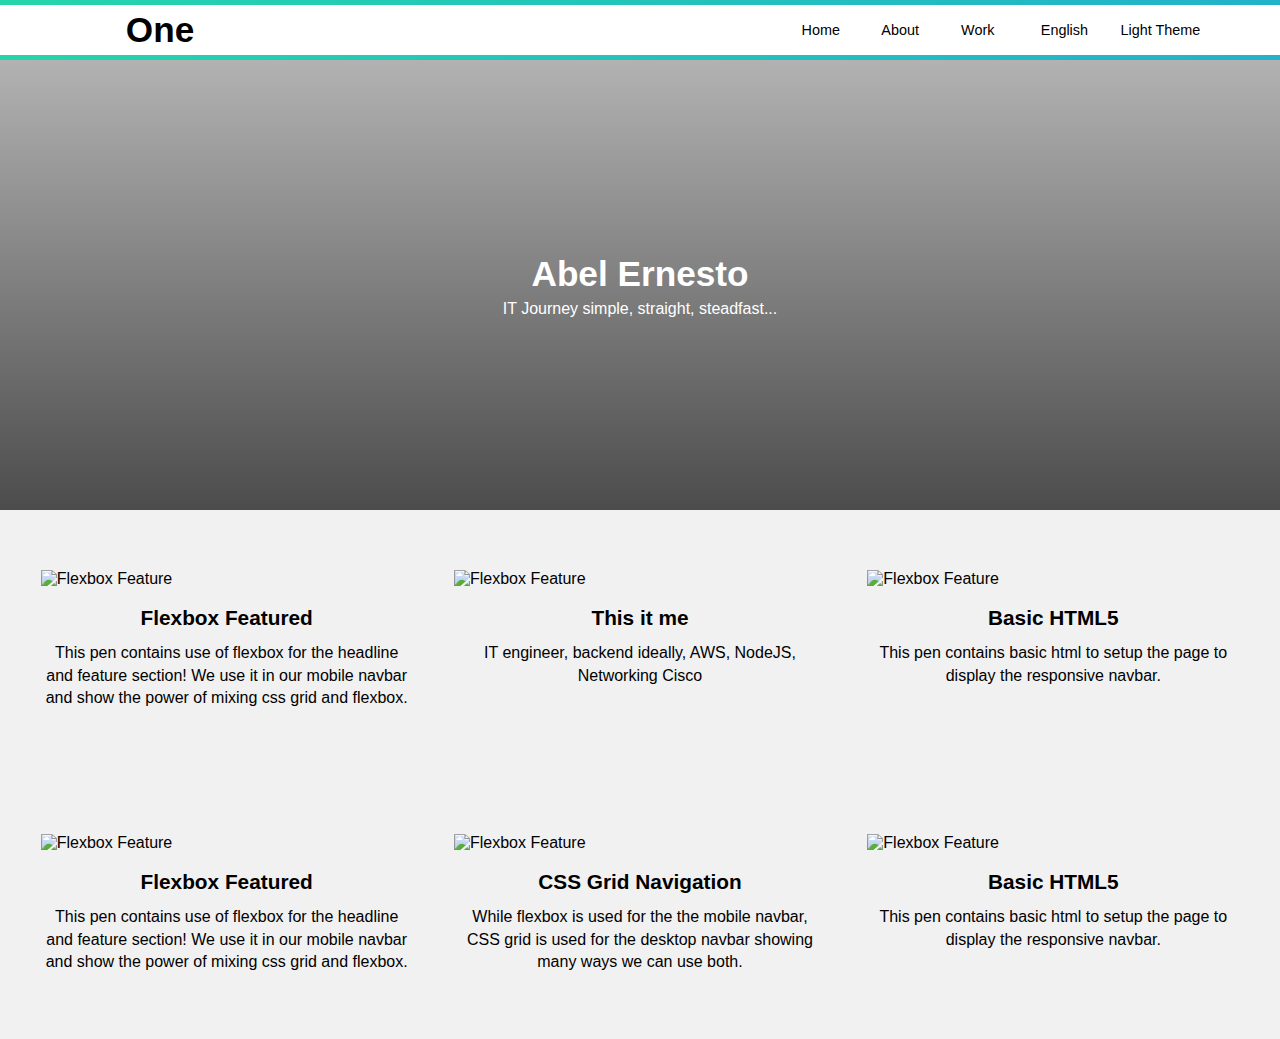
==== index.html @ b65e1120 "Commit inicial" ====
<!DOCTYPE html>
<html lang="en">
<head>
    <meta charset="UTF-8">
    <meta name="viewport" content="width=device-width, initial-scale=1.0">
    <title>Portolio 25 | Abel</title>
    <link rel="stylesheet" href="styles/style.css">
    <script src="https://ajax.googleapis.com/ajax/libs/jquery/3.7.1/jquery.min.js"></script>
    <script src="js/main.js" defer></script>
</head>
<body>
    <div class="page-wrapper">
        <div class="nav-wrapper">
         <div class="grad-bar"></div>
         <nav class="navbar">
            <a style="color: black; margin: 0; text-decoration: none; " href=""><h1 style="color: black;"  class="nav nav-item">One</h1>
            </a>
           <div class="menu-toggle" id="mobile-menu">
             <span class="bar"></span>
             <span class="bar"></span>
             <span class="bar"></span>
           </div>
           <ul class="nav no-search">
             <li class="nav-item"><a href="#">Home</a></li>
             <li class="nav-item"><a href="#">About</a></li>
             <li class="nav-item"><a href="#">Work</a></li>
             <li class="nav-item"><a href="#">English</a></li>
             <li class="nav-item"><a href="#">Light Theme</a></li>
             <!-- <i class="fas fa-search" id="search-icon"></i> -->
             <!-- <input class="search-input" type="text" placeholder="Search.."> -->
           </ul>
         </nav>
         <div class="grad-bar"></div>
         </div>
         <section class="headline">
           <h1>Abel Ernesto</h1>
           <p>IT Journey simple, straight, steadfast...</p>
         </section>
         <section class="features">
           <div class="feature-container">
             <img src="https://cdn-images-1.medium.com/max/2000/1*HFAEJvVOq4AwFuBivNu_OQ.png" alt="Flexbox Feature">
             <h2>Flexbox Featured</h2>
             <p>This pen contains use of flexbox for the headline and feature section! We use it in our mobile navbar and show the power of mixing css grid and flexbox.</p>
           </div>
           <div class="feature-container">
             <img src="https://blog.webix.com/wp-content/uploads/2017/06/20170621-CSS-Grid-Layout-710x355-tiny.png" alt="Flexbox Feature">
             <h2>This it me</h2>
             <p>IT engineer, backend ideally, AWS, NodeJS, Networking Cisco</p>
           </div>
           <div class="feature-container">
             <img src="https://cdn-images-1.medium.com/max/2000/1*HFAEJvVOq4AwFuBivNu_OQ.png" alt="Flexbox Feature">
             <h2>Basic HTML5</h2>
             <p>This pen contains basic html to setup the page to display the responsive navbar.</p>
           </div>

           
         </section>
         <section class="features">
            <div class="feature-container">
              <img src="https://cdn-images-1.medium.com/max/2000/1*HFAEJvVOq4AwFuBivNu_OQ.png" alt="Flexbox Feature">
              <h2>Flexbox Featured</h2>
              <p>This pen contains use of flexbox for the headline and feature section! We use it in our mobile navbar and show the power of mixing css grid and flexbox.</p>
            </div>
            <div class="feature-container">
              <img src="https://blog.webix.com/wp-content/uploads/2017/06/20170621-CSS-Grid-Layout-710x355-tiny.png" alt="Flexbox Feature">
              <h2>CSS Grid Navigation</h2>
              <p>While flexbox is used for the the mobile navbar, CSS grid is used for the desktop navbar showing many ways we can use both.</p>
            </div>
            <div class="feature-container">
              <img src="https://cdn-images-1.medium.com/max/2000/1*HFAEJvVOq4AwFuBivNu_OQ.png" alt="Flexbox Feature">
              <h2>Basic HTML5</h2>
              <p>This pen contains basic html to setup the page to display the responsive navbar.</p>
            </div>
 
            
          </section>
       </div>
</body>
</html>
---- styles/style.css ----
* {
    margin: 0;
    padding: 0;
    box-sizing: border-box;
    font-family: 'Lato', 'Arial', sans-serif;
  }
  
  /* HEADINGS */
  
  h1, p {
    color: #fff;
    text-align: center;
    line-height: 1.4;
  }
  
  h1 {
    font-size: 2.2rem;
  }
  
  h2 {
    color: #000;
    font-size: 1.3rem;
    text-align: center;
    line-height: 1.4;
    margin-bottom: 10px;
  }
  
  /* BASIC SETUP */
  
  .page-wrapper {
    width: 100%;
    height: auto;
  }
  
  .nav-wrapper {
    width: 100%;
    position: -webkit-sticky; /* Safari */
    position: sticky;
    top: 0;
    background-color: #fff;
  }
  
  .grad-bar {
    width: 100%;
    height: 5px;
    background: linear-gradient(-45deg, #EE7752, #E73C7E, #23A6D5, #23D5AB);
    background-size: 400% 400%;
        -webkit-animation: gradbar 15s ease infinite;
      -moz-animation: gradbar 15s ease infinite;
      animation: gradbar 15s ease infinite;
  }
  
  /* NAVIGATION */
  
  .navbar {
    display: grid;
    grid-template-columns: 1fr 3fr;
    align-items: center;
    height: 50px;
    overflow: hidden;
  }
  
  .navbar img {
    height: 16px;
    width: auto;
    justify-self: start;
    margin-left: 20px;
  }
  
  .navbar ul {
    list-style: none;
    display: grid;
    grid-template-columns: repeat(6,1fr);
    justify-self: end;
    
  }
  
  .nav-item a {
    color: #000;
    font-size: 0.9rem;
    font-weight: 400;
    text-decoration: none;
    transition: color 0.3s ease-out;
  }
  
  .nav-item a:hover {
    color: #3498db;
  }
  
  /* SECTIONS */
  
  .headline {
    width: 100%;
    height: 50vh;
    min-height: 350px;
    background: linear-gradient(rgba(0,0,0,0.3),rgba(0,0,0,0.7)), url('https://images.unsplash.com/photo-1435224668334-0f82ec57b605?ixlib=rb-1.2.1&ixid=MnwxMjA3fDB8MHxwaG90by1yZWxhdGVkfDd8fHxlbnwwfHx8fA%3D%3D&w=1000&q=80');
    background-size: cover;
    display: flex;
    flex-direction: column;
    justify-content: center;
  }
  
  .features {
    width: 100%;
    height: auto;
    background-color: #f1f1f1;
    display: flex;
    padding: 50px 20px;
    justify-content: space-around;
  }
  
  .feature-container {
    flex-basis: 30%;
    margin-top: 10px;
  }
  
  .feature-container p {
    color: #000;
    text-align: center;
    line-height: 1.4;
    margin-bottom: 15px;
  }
  
  .feature-container img {
    width: 100%;
    margin-bottom: 15px;
  }
  
  /* SEARCH FUNCTION */
  
  #search-icon {
    font-size: 0.9rem;
    margin-top: 3px;
    margin-left: 15px;
    transition: color 0.3s ease-out;
  }
  
  #search-icon:hover {
    color: #3498db;
    cursor: pointer;
  }
  
  .search {
    transform: translate(-35%);
    -webkit-transform: translate(-35%);
    transition: transform 0.7s ease-in-out;
    color: #3498db;
  }
  
  .no-search {
    transform: translate(0);
    transition: transform 0.7s ease-in-out;
  }
  
  .search-input {
    position: absolute;
    top: -4px;
    right: -125px;
    opacity: 0;
    z-index: -1;
    transition: opacity 0.6s ease;
  }
  
  .search-active {
    opacity: 1;
    z-index: 0;
  }
  
  input {
    border: 0;
    border-left: 1px solid #ccc;
    border-radius: 0; /* FOR SAFARI */
    outline: 0;
    padding: 5px;
  }
  
  /* MOBILE MENU & ANIMATION */
  
  .menu-toggle .bar{
    width: 25px;
    height: 3px;
    background-color: #3f3f3f;
    margin: 5px auto;
    -webkit-transition: all 0.3s ease-in-out;
    -o-transition: all 0.3s ease-in-out;
    transition: all 0.3s ease-in-out;
  }
  
  .menu-toggle {
    justify-self: end;
    margin-right: 25px;
    display: none;
  }
  
  .menu-toggle:hover{
    cursor: pointer;
  }
  
  #mobile-menu.is-active .bar:nth-child(2){
    opacity: 0;
  }
  
  #mobile-menu.is-active .bar:nth-child(1){
    -webkit-transform: translateY(8px) rotate(45deg);
    -ms-transform: translateY(8px) rotate(45deg);
    -o-transform: translateY(8px) rotate(45deg);
    transform: translateY(8px) rotate(45deg);
  }
  
  #mobile-menu.is-active .bar:nth-child(3){
    -webkit-transform: translateY(-8px) rotate(-45deg);
    -ms-transform: translateY(-8px) rotate(-45deg);
    -o-transform: translateY(-8px) rotate(-45deg);
    transform: translateY(-8px) rotate(-45deg);
  }
  
  /* KEYFRAME ANIMATIONS */
  
  @-webkit-keyframes gradbar {
      0% {
          background-position: 0% 50%
      }
      50% {
          background-position: 100% 50%
      }
      100% {
          background-position: 0% 50%
      }
  }
  
  @-moz-keyframes gradbar {
      0% {
          background-position: 0% 50%
      }
      50% {
          background-position: 100% 50%
      }
      100% {
          background-position: 0% 50%
      }
  }
  
  @keyframes gradbar {
      0% {
          background-position: 0% 50%
      }
      50% {
          background-position: 100% 50%
      }
      100% {
          background-position: 0% 50%
      }
  }
  
  /* Media Queries */
  
    /* Mobile Devices - Phones/Tablets */
  
  @media only screen and (max-width: 720px) { 
    .features {
      flex-direction: column;
      padding: 50px;
    }
    
    /* MOBILE HEADINGS */
    
    h1 {
      font-size: 1.9rem;
    }
    
    h2 {
      font-size: 1rem;
    }
    
    p {
      font-size: 0.8rem;
    }
    
    /* MOBILE NAVIGATION */
       
    .navbar ul {
      display: flex;
      flex-direction: column;
      position: fixed;
      justify-content: start;
      top: 55px;
      background-color: #ffffffa7;
      width: 60%;
      height: calc(100vh - 55px);
      transform: translate(100%);
      text-align: center;
      overflow: hidden;
    }
    
    .navbar li {
      padding: 15px;
    }
    
    .navbar li:first-child {
      margin-top: 50px;
    }

    .navbar li:last-child {
        margin-top: 200px;
      }
    
    .navbar li a {
      font-size: 1rem;
    }
     
    .menu-toggle, .bar {
      display: block;
      cursor: pointer;
    }
    
    .mobile-nav {
    transform: translate(0%)!important;
  }
    
    /* SECTIONS */
    
    .headline {
      height: 20vh;
    }
      
    .feature-container p {
      margin-bottom: 25px;
    }
    
    .feature-container {
      margin-top: 20px;
    }
    
    .feature-container:nth-child(2) {
      order: -1;
    }
    
    /* SEARCH DISABLED ON MOBILE */
    
    #search-icon {
      display: none;
    }
    
    .search-input {
    display: none;
   }
    
  }
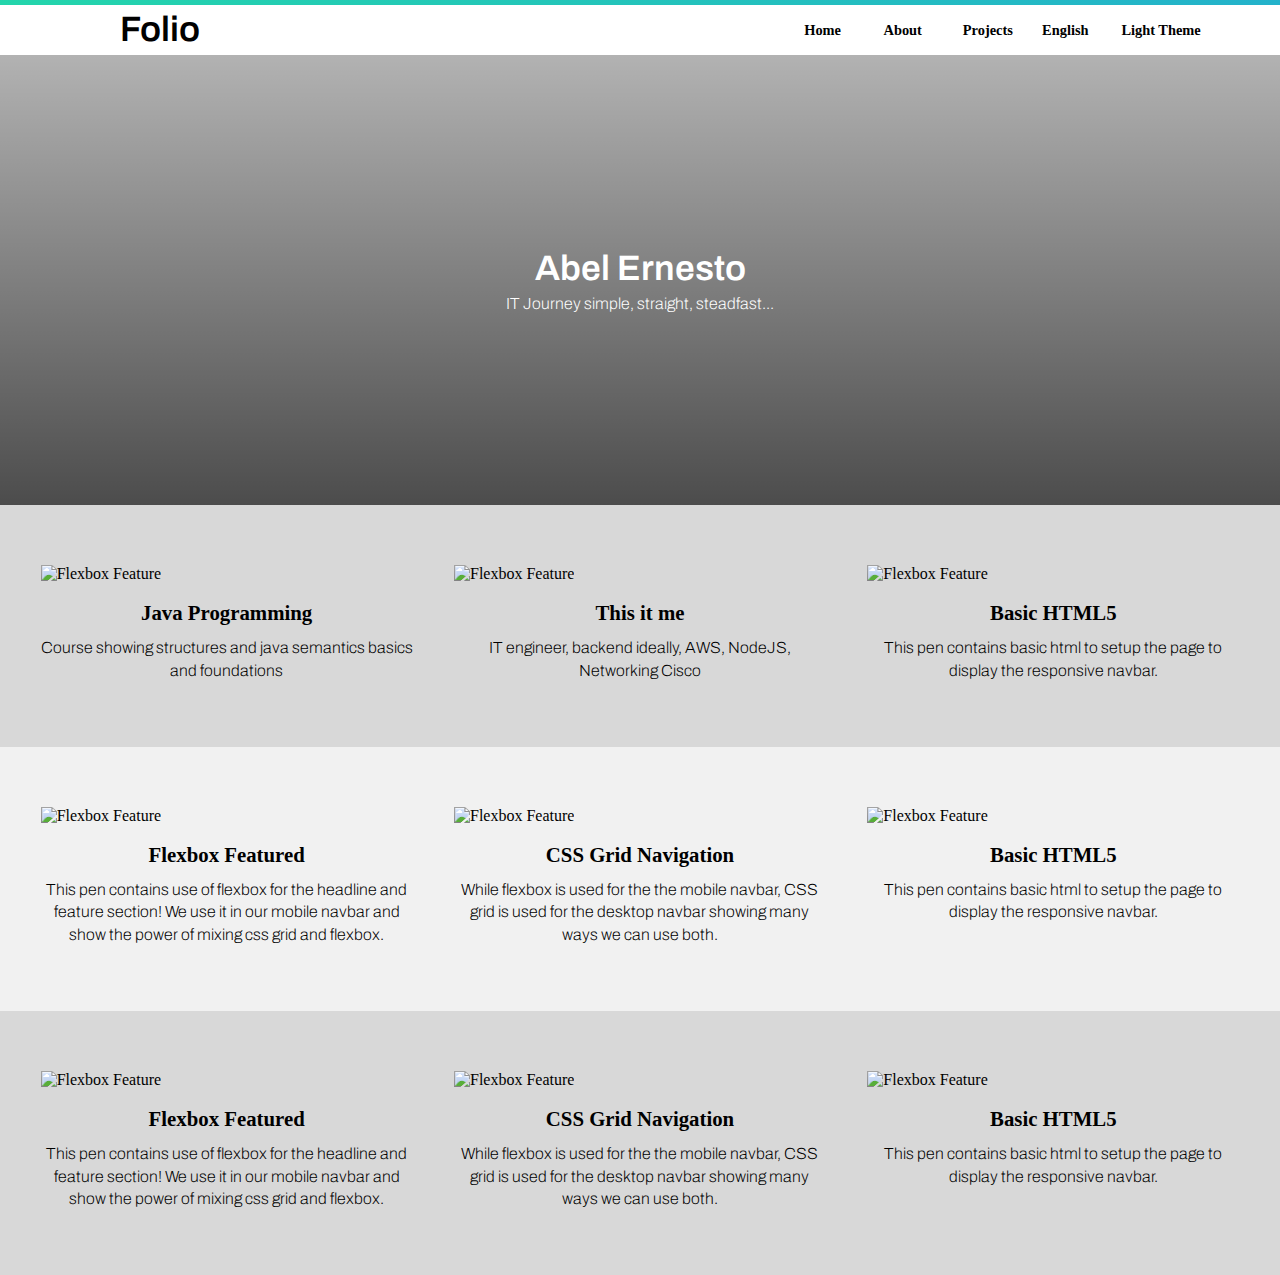
==== commit 76be1a0e: "cambios en estilo agregue fuentes" ====
--- a/index.html
+++ b/index.html
@@ -13,7 +13,7 @@
         <div class="nav-wrapper">
          <div class="grad-bar"></div>
          <nav class="navbar">
-            <a style="color: black; margin: 0; text-decoration: none; " href=""><h1 style="color: black;"  class="nav nav-item">One</h1>
+            <a style="color: black; margin: 0; text-decoration: none;" class="img" href="index.html"><h1 style="color: black;"  class="nav nav-item">Folio</h1>
             </a>
            <div class="menu-toggle" id="mobile-menu">
              <span class="bar"></span>
@@ -23,24 +23,28 @@
            <ul class="nav no-search">
              <li class="nav-item"><a href="#">Home</a></li>
              <li class="nav-item"><a href="#">About</a></li>
-             <li class="nav-item"><a href="#">Work</a></li>
-             <li class="nav-item"><a href="#">English</a></li>
+             <li class="nav-item"><a href="#">Projects</a></li>
+             <li class="nav-item nav-opt"><a href="#">English</a></li>
              <li class="nav-item"><a href="#">Light Theme</a></li>
              <!-- <i class="fas fa-search" id="search-icon"></i> -->
              <!-- <input class="search-input" type="text" placeholder="Search.."> -->
            </ul>
          </nav>
-         <div class="grad-bar"></div>
+
+
+         <!-- <div class="grad-bar"></div> -->
          </div>
          <section class="headline">
            <h1>Abel Ernesto</h1>
            <p>IT Journey simple, straight, steadfast...</p>
          </section>
-         <section class="features">
+         <section class="group">
            <div class="feature-container">
-             <img src="https://cdn-images-1.medium.com/max/2000/1*HFAEJvVOq4AwFuBivNu_OQ.png" alt="Flexbox Feature">
-             <h2>Flexbox Featured</h2>
-             <p>This pen contains use of flexbox for the headline and feature section! We use it in our mobile navbar and show the power of mixing css grid and flexbox.</p>
+            <!-- <iframe src="assets/clmscertificateprg-AwvrP2bQORFzw5M7.pdf" width="100%" height="200px"> -->
+              <img src="https://cdn-images-1.medium.com/max/2000/1*HFAEJvVOq4AwFuBivNu_OQ.png" alt="Flexbox Feature">
+
+             <h2>Java Programming</h2>
+             <p>Course showing structures and java semantics basics and foundations</p>
            </div>
            <div class="feature-container">
              <img src="https://blog.webix.com/wp-content/uploads/2017/06/20170621-CSS-Grid-Layout-710x355-tiny.png" alt="Flexbox Feature">
@@ -55,7 +59,7 @@
 
            
          </section>
-         <section class="features">
+         <section class="group">
             <div class="feature-container">
               <img src="https://cdn-images-1.medium.com/max/2000/1*HFAEJvVOq4AwFuBivNu_OQ.png" alt="Flexbox Feature">
               <h2>Flexbox Featured</h2>
@@ -71,8 +75,24 @@
               <h2>Basic HTML5</h2>
               <p>This pen contains basic html to setup the page to display the responsive navbar.</p>
             </div>
- 
-            
+          </section>
+
+          <section class="group">
+            <div class="feature-container">
+              <img src="https://cdn-images-1.medium.com/max/2000/1*HFAEJvVOq4AwFuBivNu_OQ.png" alt="Flexbox Feature">
+              <h2>Flexbox Featured</h2>
+              <p>This pen contains use of flexbox for the headline and feature section! We use it in our mobile navbar and show the power of mixing css grid and flexbox.</p>
+            </div>
+            <div class="feature-container">
+              <img src="https://blog.webix.com/wp-content/uploads/2017/06/20170621-CSS-Grid-Layout-710x355-tiny.png" alt="Flexbox Feature">
+              <h2>CSS Grid Navigation</h2>
+              <p>While flexbox is used for the the mobile navbar, CSS grid is used for the desktop navbar showing many ways we can use both.</p>
+            </div>
+            <div class="feature-container">
+              <img src="https://cdn-images-1.medium.com/max/2000/1*HFAEJvVOq4AwFuBivNu_OQ.png" alt="Flexbox Feature">
+              <h2>Basic HTML5</h2>
+              <p>This pen contains basic html to setup the page to display the responsive navbar.</p>
+            </div>
           </section>
        </div>
 </body>
--- a/styles/style.css
+++ b/styles/style.css
@@ -1,8 +1,22 @@
+/* Fonts */
+@font-face {
+  font-family: 'Archivo';
+  src: url('/fonts/Archivo/Archivo-VariableFont_wdth,wght.ttf') format('truetype');
+  font-weight: 600;
+  font-style: normal;
+}
+
+@font-face {
+  font-family: 'Archivo1';
+  src: url('/fonts/Archivo/Archivo-VariableFont_wdth,wght.ttf') format('truetype');
+  font-weight: 200;
+  font-style: normal;
+}
+
 * {
     margin: 0;
     padding: 0;
     box-sizing: border-box;
-    font-family: 'Lato', 'Arial', sans-serif;
   }
   
   /* HEADINGS */
@@ -11,10 +25,12 @@
     color: #fff;
     text-align: center;
     line-height: 1.4;
+    font-family: 'Archivo1', sans-serif;
   }
   
   h1 {
     font-size: 2.2rem;
+    font-family: 'Archivo', sans-serif;
   }
   
   h2 {
@@ -58,8 +74,9 @@
     align-items: center;
     height: 50px;
     overflow: hidden;
-  }
-  
+    /* background-color: rgb(56, 56, 56); */
+  }
+
   .navbar img {
     height: 16px;
     width: auto;
@@ -81,10 +98,12 @@
     font-weight: 400;
     text-decoration: none;
     transition: color 0.3s ease-out;
+    font-weight: bolder;
   }
   
   .nav-item a:hover {
-    color: #3498db;
+    color: #2694dd;
+    
   }
   
   /* SECTIONS */
@@ -100,13 +119,17 @@
     justify-content: center;
   }
   
-  .features {
+  .group {
     width: 100%;
     height: auto;
     background-color: #f1f1f1;
     display: flex;
     padding: 50px 20px;
     justify-content: space-around;
+  }
+
+  .group:nth-child(odd) {
+    background-color: rgb(216, 216, 216);
   }
   
   .feature-container {
@@ -191,6 +214,7 @@
     margin-right: 25px;
     display: none;
   }
+  
   
   .menu-toggle:hover{
     cursor: pointer;
@@ -300,8 +324,8 @@
       margin-top: 50px;
     }
 
-    .navbar li:last-child {
-        margin-top: 200px;
+    .navbar .nav-opt {
+        margin-top: 100%;
       }
     
     .navbar li a {
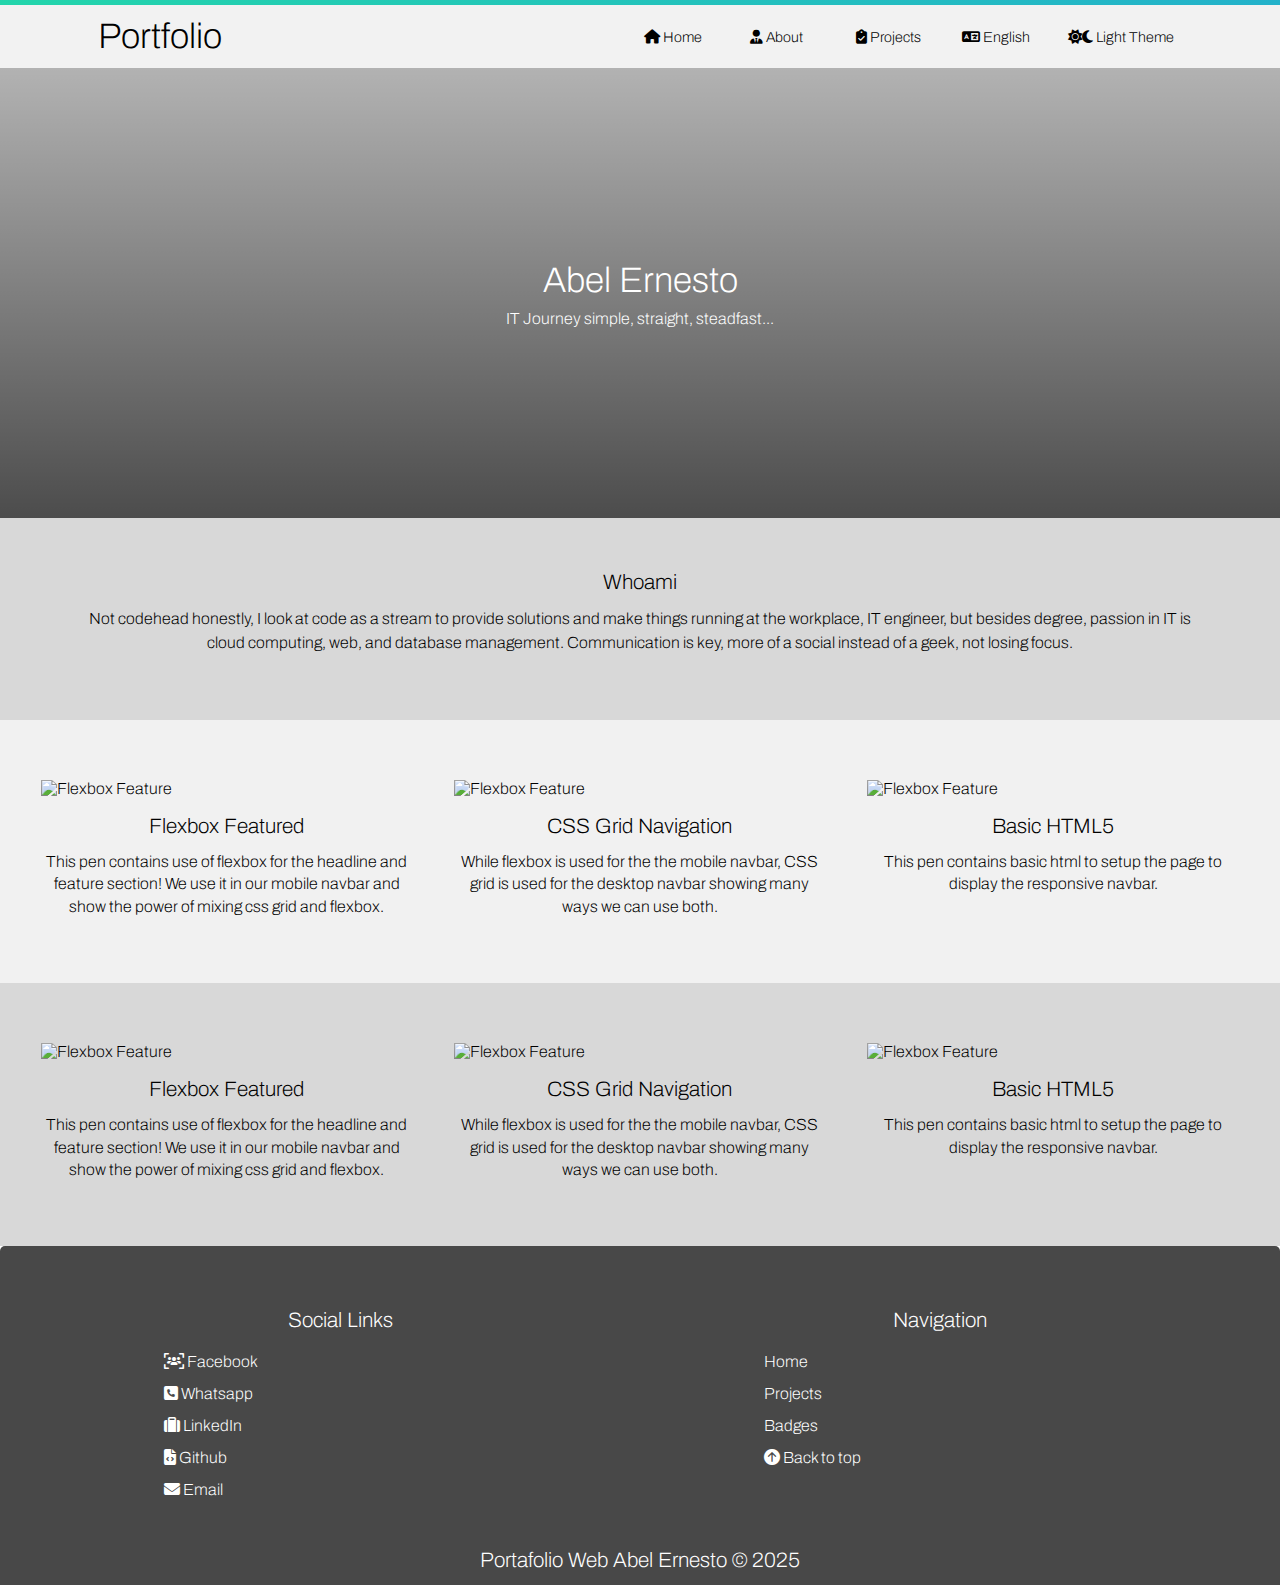
==== commit 83f3b9e1: "Cambios tema negro footer, anchors" ====
--- a/index.html
+++ b/index.html
@@ -1,99 +1,175 @@
 <!DOCTYPE html>
 <html lang="en">
-<head>
-    <meta charset="UTF-8">
-    <meta name="viewport" content="width=device-width, initial-scale=1.0">
-    <title>Portolio 25 | Abel</title>
-    <link rel="stylesheet" href="styles/style.css">
+  <head>
+    <meta charset="UTF-8" />
+    <meta name="viewport" content="width=device-width, initial-scale=1.0" />
+    <title>Portfolio 25 | Abel</title>
+    <link rel="stylesheet" href="styles/style.css" />
     <script src="https://ajax.googleapis.com/ajax/libs/jquery/3.7.1/jquery.min.js"></script>
+    <link
+      rel="stylesheet"
+      href="https://cdnjs.cloudflare.com/ajax/libs/font-awesome/6.5.0/css/all.min.css"
+    />
     <script src="js/main.js" defer></script>
-</head>
-<body>
+  </head>
+  <body>
     <div class="page-wrapper">
-        <div class="nav-wrapper">
-         <div class="grad-bar"></div>
-         <nav class="navbar">
-            <a style="color: black; margin: 0; text-decoration: none;" class="img" href="index.html"><h1 style="color: black;"  class="nav nav-item">Folio</h1>
-            </a>
-           <div class="menu-toggle" id="mobile-menu">
-             <span class="bar"></span>
-             <span class="bar"></span>
-             <span class="bar"></span>
-           </div>
-           <ul class="nav no-search">
-             <li class="nav-item"><a href="#">Home</a></li>
-             <li class="nav-item"><a href="#">About</a></li>
-             <li class="nav-item"><a href="#">Projects</a></li>
-             <li class="nav-item nav-opt"><a href="#">English</a></li>
-             <li class="nav-item"><a href="#">Light Theme</a></li>
-             <!-- <i class="fas fa-search" id="search-icon"></i> -->
-             <!-- <input class="search-input" type="text" placeholder="Search.."> -->
-           </ul>
-         </nav>
+      <div class="nav-wrapper">
+        <div class="grad-bar"></div>
+        <nav class="navbar">
+          <a href="index.html">
+            <h1 class="nav-title">
+              <span>P</span><span>o</span><span>r</span><span>t</span
+              ><span>f</span><span>o</span><span>l</span><span>i</span
+              ><span>o</span>
+            </h1>
+          </a>
+          <div class="menu-toggle" id="mobile-menu">
+            <span class="bar"></span>
+            <span class="bar"></span>
+            <span class="bar"></span>
+          </div>
+          <ul class="nav no-search">
+            <li class="nav-item">
+              <a href="#"> <i class="fa-solid fa-house"></i> Home</a>
+            </li>
+            <li class="nav-item">
+              <a href="#"> <i class="fa-solid fa-user-tie"></i> About</a>
+            </li>
+            <li class="nav-item">
+              <a href="projects.html" target="_self">
+                <i class="fa-solid fa-clipboard-check"></i> Projects</a
+              >
+            </li>
+            <li class="nav-item nav-opt">
+              <a href="#"> <i class="fa-solid fa-language"></i> English</a>
+            </li>
+            <li class="nav-item">
+              <a href="#" onclick="toggleTheme()">
+                <i class="fa-solid fa-sun"></i
+                ><i class="fa-solid fa-moon"></i> Light Theme</a
+              >
+            </li>
+          </ul>
+        </nav>
+      </div>
+      <section class="headline" id="home">
+        <h1>Abel Ernesto</h1>
+        <p>IT Journey simple, straight, steadfast...</p>
+      </section>
+      <section class="group">
+        <div class="about-container">
+          <h2>Whoami</h2>
+          <p>
+            Not codehead honestly, I look at code as a stream to provide
+            solutions and make things running at the workplace, IT engineer, but
+            besides degree, passion in IT is cloud computing, web, and database
+            management. Communication is key, more of a social instead of a geek, not losing focus.
+          </p>
+        </div>
+      </section>
+      <section class="group">
+        <div class="feature-container">
+          <img
+            src="https://cdn-images-1.medium.com/max/2000/1*HFAEJvVOq4AwFuBivNu_OQ.png"
+            alt="Flexbox Feature"
+          />
+          <h2>Flexbox Featured</h2>
+          <p>
+            This pen contains use of flexbox for the headline and feature
+            section! We use it in our mobile navbar and show the power of mixing
+            css grid and flexbox.
+          </p>
+        </div>
+        <div class="feature-container">
+          <img
+            src="https://blog.webix.com/wp-content/uploads/2017/06/20170621-CSS-Grid-Layout-710x355-tiny.png"
+            alt="Flexbox Feature"
+          />
+          <h2>CSS Grid Navigation</h2>
+          <p>
+            While flexbox is used for the the mobile navbar, CSS grid is used
+            for the desktop navbar showing many ways we can use both.
+          </p>
+        </div>
+        <div class="feature-container">
+          <img
+            src="https://cdn-images-1.medium.com/max/2000/1*HFAEJvVOq4AwFuBivNu_OQ.png"
+            alt="Flexbox Feature"
+          />
+          <h2>Basic HTML5</h2>
+          <p>
+            This pen contains basic html to setup the page to display the
+            responsive navbar.
+          </p>
+        </div>
+      </section>
 
+      <section class="group">
+        <div class="feature-container">
+          <img
+            src="https://cdn-images-1.medium.com/max/2000/1*HFAEJvVOq4AwFuBivNu_OQ.png"
+            alt="Flexbox Feature"
+          />
+          <h2>Flexbox Featured</h2>
+          <p>
+            This pen contains use of flexbox for the headline and feature
+            section! We use it in our mobile navbar and show the power of mixing
+            css grid and flexbox.
+          </p>
+        </div>
+        <div class="feature-container">
+          <img
+            src="https://blog.webix.com/wp-content/uploads/2017/06/20170621-CSS-Grid-Layout-710x355-tiny.png"
+            alt="Flexbox Feature"
+          />
+          <h2>CSS Grid Navigation</h2>
+          <p>
+            While flexbox is used for the the mobile navbar, CSS grid is used
+            for the desktop navbar showing many ways we can use both.
+          </p>
+        </div>
+        <div class="feature-container">
+          <img
+            src="https://cdn-images-1.medium.com/max/2000/1*HFAEJvVOq4AwFuBivNu_OQ.png"
+            alt="Flexbox Feature"
+          />
+          <h2>Basic HTML5</h2>
+          <p>
+            This pen contains basic html to setup the page to display the
+            responsive navbar.
+          </p>
+        </div>
+      </section>
 
-         <!-- <div class="grad-bar"></div> -->
-         </div>
-         <section class="headline">
-           <h1>Abel Ernesto</h1>
-           <p>IT Journey simple, straight, steadfast...</p>
-         </section>
-         <section class="group">
-           <div class="feature-container">
-            <!-- <iframe src="assets/clmscertificateprg-AwvrP2bQORFzw5M7.pdf" width="100%" height="200px"> -->
-              <img src="https://cdn-images-1.medium.com/max/2000/1*HFAEJvVOq4AwFuBivNu_OQ.png" alt="Flexbox Feature">
+      <section class="footer">
+        <div class="footer-container">
+          <h2>Social Links</h2>
 
-             <h2>Java Programming</h2>
-             <p>Course showing structures and java semantics basics and foundations</p>
-           </div>
-           <div class="feature-container">
-             <img src="https://blog.webix.com/wp-content/uploads/2017/06/20170621-CSS-Grid-Layout-710x355-tiny.png" alt="Flexbox Feature">
-             <h2>This it me</h2>
-             <p>IT engineer, backend ideally, AWS, NodeJS, Networking Cisco</p>
-           </div>
-           <div class="feature-container">
-             <img src="https://cdn-images-1.medium.com/max/2000/1*HFAEJvVOq4AwFuBivNu_OQ.png" alt="Flexbox Feature">
-             <h2>Basic HTML5</h2>
-             <p>This pen contains basic html to setup the page to display the responsive navbar.</p>
-           </div>
+          <p><i class="fa-solid fa-users-viewfinder"></i> Facebook</p>
+          <p><i class="fa-solid fa-square-phone"></i> Whatsapp</p>
+          <p><i class="fa-solid fa-suitcase"></i> LinkedIn</p>
+          <p><i class="fa-solid fa-file-code"></i> Github</p>
+          <p><i class="fa-solid fa-envelope"></i> Email</p>
+        </div>
 
-           
-         </section>
-         <section class="group">
-            <div class="feature-container">
-              <img src="https://cdn-images-1.medium.com/max/2000/1*HFAEJvVOq4AwFuBivNu_OQ.png" alt="Flexbox Feature">
-              <h2>Flexbox Featured</h2>
-              <p>This pen contains use of flexbox for the headline and feature section! We use it in our mobile navbar and show the power of mixing css grid and flexbox.</p>
-            </div>
-            <div class="feature-container">
-              <img src="https://blog.webix.com/wp-content/uploads/2017/06/20170621-CSS-Grid-Layout-710x355-tiny.png" alt="Flexbox Feature">
-              <h2>CSS Grid Navigation</h2>
-              <p>While flexbox is used for the the mobile navbar, CSS grid is used for the desktop navbar showing many ways we can use both.</p>
-            </div>
-            <div class="feature-container">
-              <img src="https://cdn-images-1.medium.com/max/2000/1*HFAEJvVOq4AwFuBivNu_OQ.png" alt="Flexbox Feature">
-              <h2>Basic HTML5</h2>
-              <p>This pen contains basic html to setup the page to display the responsive navbar.</p>
-            </div>
-          </section>
-
-          <section class="group">
-            <div class="feature-container">
-              <img src="https://cdn-images-1.medium.com/max/2000/1*HFAEJvVOq4AwFuBivNu_OQ.png" alt="Flexbox Feature">
-              <h2>Flexbox Featured</h2>
-              <p>This pen contains use of flexbox for the headline and feature section! We use it in our mobile navbar and show the power of mixing css grid and flexbox.</p>
-            </div>
-            <div class="feature-container">
-              <img src="https://blog.webix.com/wp-content/uploads/2017/06/20170621-CSS-Grid-Layout-710x355-tiny.png" alt="Flexbox Feature">
-              <h2>CSS Grid Navigation</h2>
-              <p>While flexbox is used for the the mobile navbar, CSS grid is used for the desktop navbar showing many ways we can use both.</p>
-            </div>
-            <div class="feature-container">
-              <img src="https://cdn-images-1.medium.com/max/2000/1*HFAEJvVOq4AwFuBivNu_OQ.png" alt="Flexbox Feature">
-              <h2>Basic HTML5</h2>
-              <p>This pen contains basic html to setup the page to display the responsive navbar.</p>
-            </div>
-          </section>
-       </div>
-</body>
-</html>+        <div class="footer-container">
+          <h2>Navigation</h2>
+          <p><a href="#home">Home</a></p>
+          <p><a href="projects.html" target="_self">Projects</a></p>
+          <p><a href="#home">Badges</a></p>
+          <p>
+            <a href="#home">
+              <i class="fa-solid fa-circle-arrow-up"></i> Back to top</a
+            >
+          </p>
+        </div>
+      </section>
+    </div>
+    <section class="footer" style="padding: 0; margin: 0; border-radius: 0">
+      <div>
+        <h2>Portafolio Web Abel Ernesto &copy; 2025</h2>
+      </div>
+    </section>
+  </body>
+</html>
--- a/styles/style.css
+++ b/styles/style.css
@@ -13,10 +13,27 @@
   font-style: normal;
 }
 
+@font-face {
+  font-family: 'Pacifico';
+  src: url('/fonts/Pacifico/Pacifico-Regular.ttf') format('truetype');
+  font-weight: 200;
+  font-style: normal;
+}
+
 * {
+    font-family: 'Archivo1', sans-serif;
     margin: 0;
     padding: 0;
     box-sizing: border-box;
+    cursor: default;
+    scroll-behavior: smooth;
+  }
+
+  a{
+    text-decoration: none;
+  }
+  a:visited{
+    color: transparent;
   }
   
   /* HEADINGS */
@@ -24,13 +41,13 @@
   h1, p {
     color: #fff;
     text-align: center;
-    line-height: 1.4;
+    line-height: 1.5;
     font-family: 'Archivo1', sans-serif;
   }
   
   h1 {
     font-size: 2.2rem;
-    font-family: 'Archivo', sans-serif;
+    /* font-family: 'Archivo', sans-serif; */
   }
   
   h2 {
@@ -72,17 +89,65 @@
     display: grid;
     grid-template-columns: 1fr 3fr;
     align-items: center;
-    height: 50px;
+    /* height: 50px; */
     overflow: hidden;
     /* background-color: rgb(56, 56, 56); */
   }
 
-  .navbar img {
-    height: 16px;
-    width: auto;
-    justify-self: start;
-    margin-left: 20px;
-  }
+  .navbar .nav-title {
+    color: black;
+    /* font-family: "Pacifico" !important; */
+    /* margin-left: 0px; */
+    padding: 5px;
+
+    /* margin-bottom: 25px; */
+  }
+  /* .navbar .nav-title:hover {
+    color: red;
+
+  } */
+
+  .nav-title span {
+    display: inline;
+    transition: background-color 0.3s ease;
+  }
+  
+  /* Base hover style - triggers only when hovering the entire title */
+  .nav-title:hover span {
+    background-color: rgb(100, 180, 220);
+    border-radius: 2px;
+  }
+  
+
+  /* Delays to make the background change one letter after another */
+  .nav-title:hover span:nth-child(1) {
+    transition-delay: 0s;
+  }
+  .nav-title:hover span:nth-child(2) {
+    transition-delay: 0.1s;
+  }
+  .nav-title:hover span:nth-child(3) {
+    transition-delay: 0.2s;
+  }
+  .nav-title:hover span:nth-child(4) {
+    transition-delay: 0.3s;
+  }
+  .nav-title:hover span:nth-child(5) {
+    transition-delay: 0.4s;
+  }
+  .nav-title:hover span:nth-child(6) {
+    transition-delay: 0.5s;
+  }
+  .nav-title:hover span:nth-child(7) {
+    transition-delay: 0.6s;
+  }
+  .nav-title:hover span:nth-child(8) {
+    transition-delay: 0.7s;
+  }
+  .nav-title:hover span:nth-child(9) {
+    transition-delay: 0.8s;
+  }
+  
   
   .navbar ul {
     list-style: none;
@@ -128,10 +193,46 @@
     justify-content: space-around;
   }
 
+  .footer {
+    border-radius: 5px 5px 0 0;
+    width: 100%;
+    height: auto;
+
+    background-color: #484848;
+    display: flex;
+    padding: 40px;
+    justify-content: space-around;
+    
+  }
+  .footer h2, .footer p, .footer a {
+    color: white;
+    
+  }
+  .footer-container {
+    flex-basis: 30%;
+    margin-top: 20px;
+  }
+  .footer-container p{
+    text-align: left;
+    padding: 4px;
+  }
+
   .group:nth-child(odd) {
     background-color: rgb(216, 216, 216);
   }
   
+  .about-container {
+    flex-basis: 90%;
+    /* margin-top: 10px; */
+  }
+
+  .about-container p {
+    color: #000;
+    /* text-align: center; */
+    line-height: 1.5;
+    margin-bottom: 15px;
+  }
+
   .feature-container {
     flex-basis: 30%;
     margin-top: 10px;
@@ -191,7 +292,7 @@
   
   input {
     border: 0;
-    border-left: 1px solid #ccc;
+    border-left: 1px solid #cccccc;
     border-radius: 0; /* FOR SAFARI */
     outline: 0;
     padding: 5px;
@@ -303,21 +404,23 @@
     /* MOBILE NAVIGATION */
        
     .navbar ul {
+      /* text-align: left; */
       display: flex;
       flex-direction: column;
       position: fixed;
       justify-content: start;
       top: 55px;
-      background-color: #ffffffa7;
+      background-color: #ffffffe2;
       width: 60%;
       height: calc(100vh - 55px);
       transform: translate(100%);
-      text-align: center;
+      /* text-align: ; */
       overflow: hidden;
     }
     
     .navbar li {
       padding: 15px;
+      
     }
     
     .navbar li:first-child {
@@ -369,4 +472,17 @@
     display: none;
    }
     
+  }
+
+  @media (prefers-color-scheme: dark) {
+    
+    .nav-wrapper {
+      background-color: rgb(79, 77, 77);
+    }
+  }
+  @media (prefers-color-scheme: light) {
+    
+    .nav-wrapper {
+      background-color: rgb(242, 242, 242);
+    }
   }